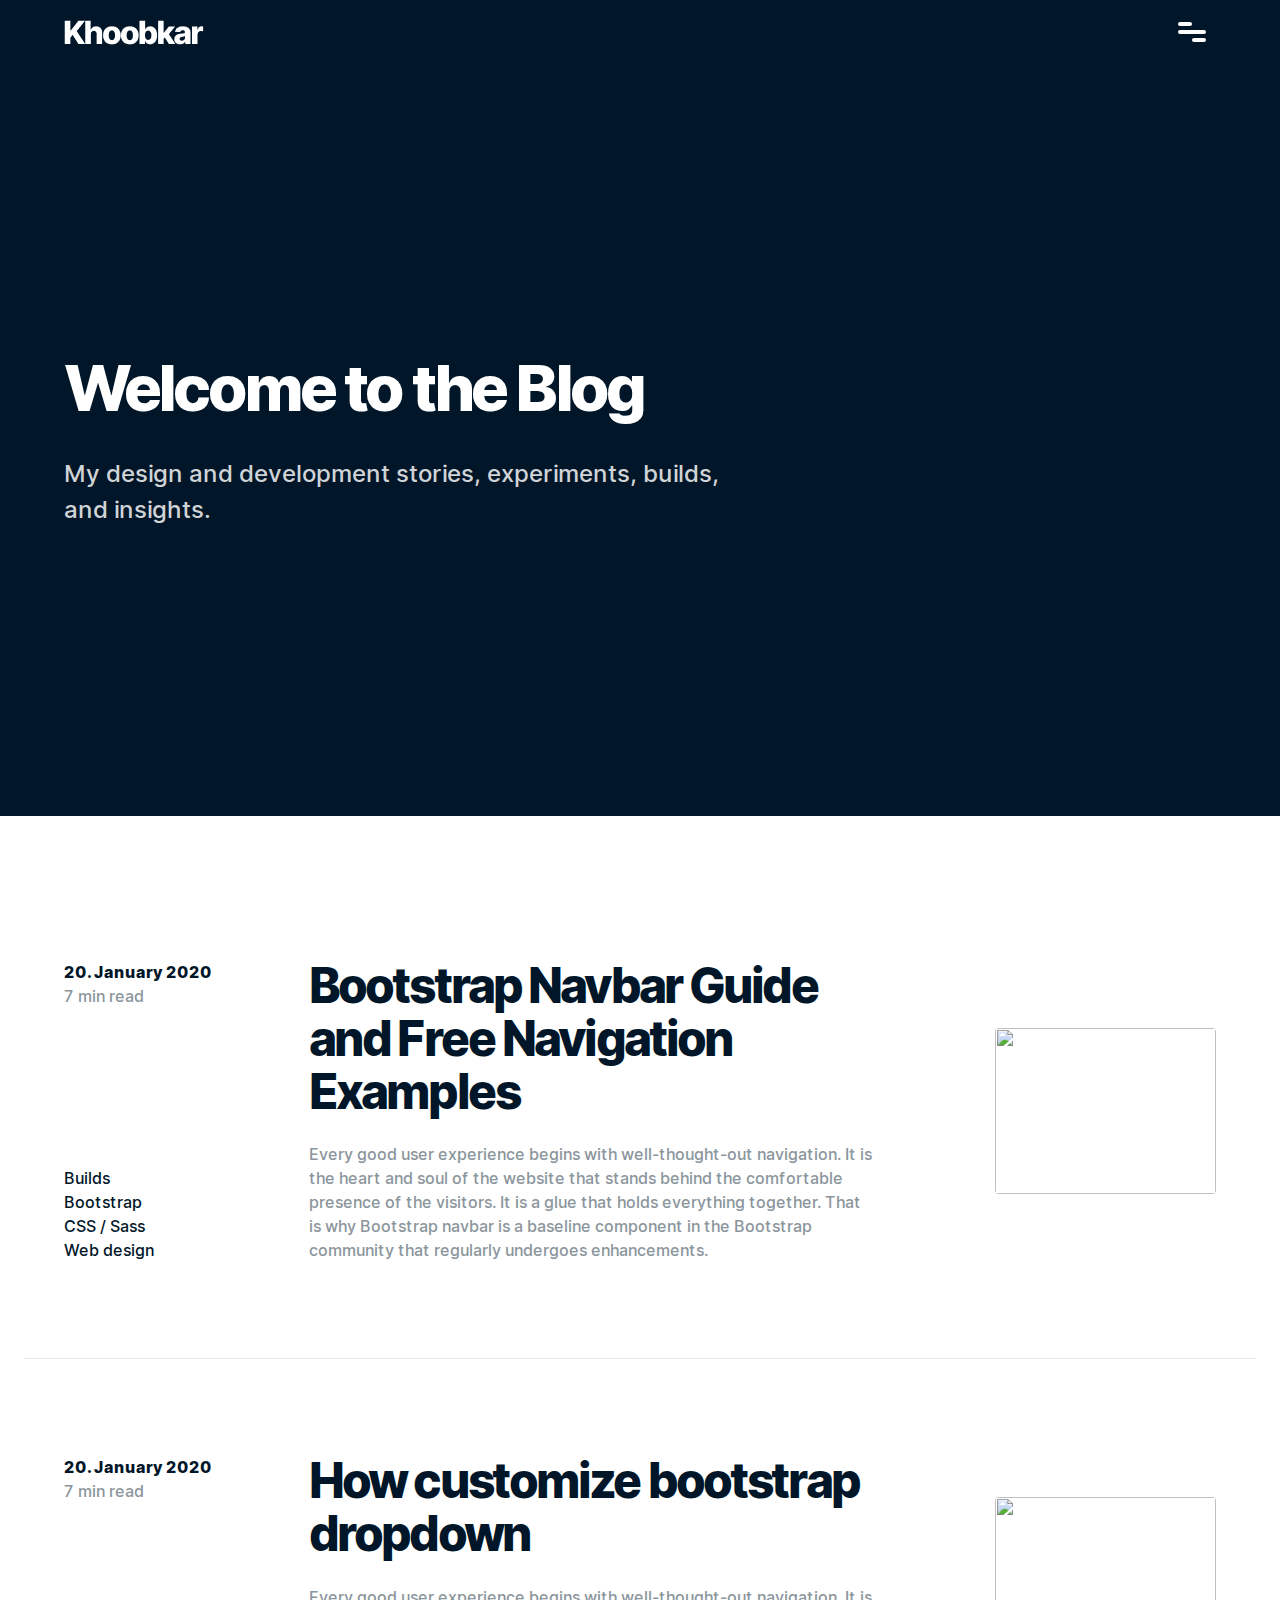
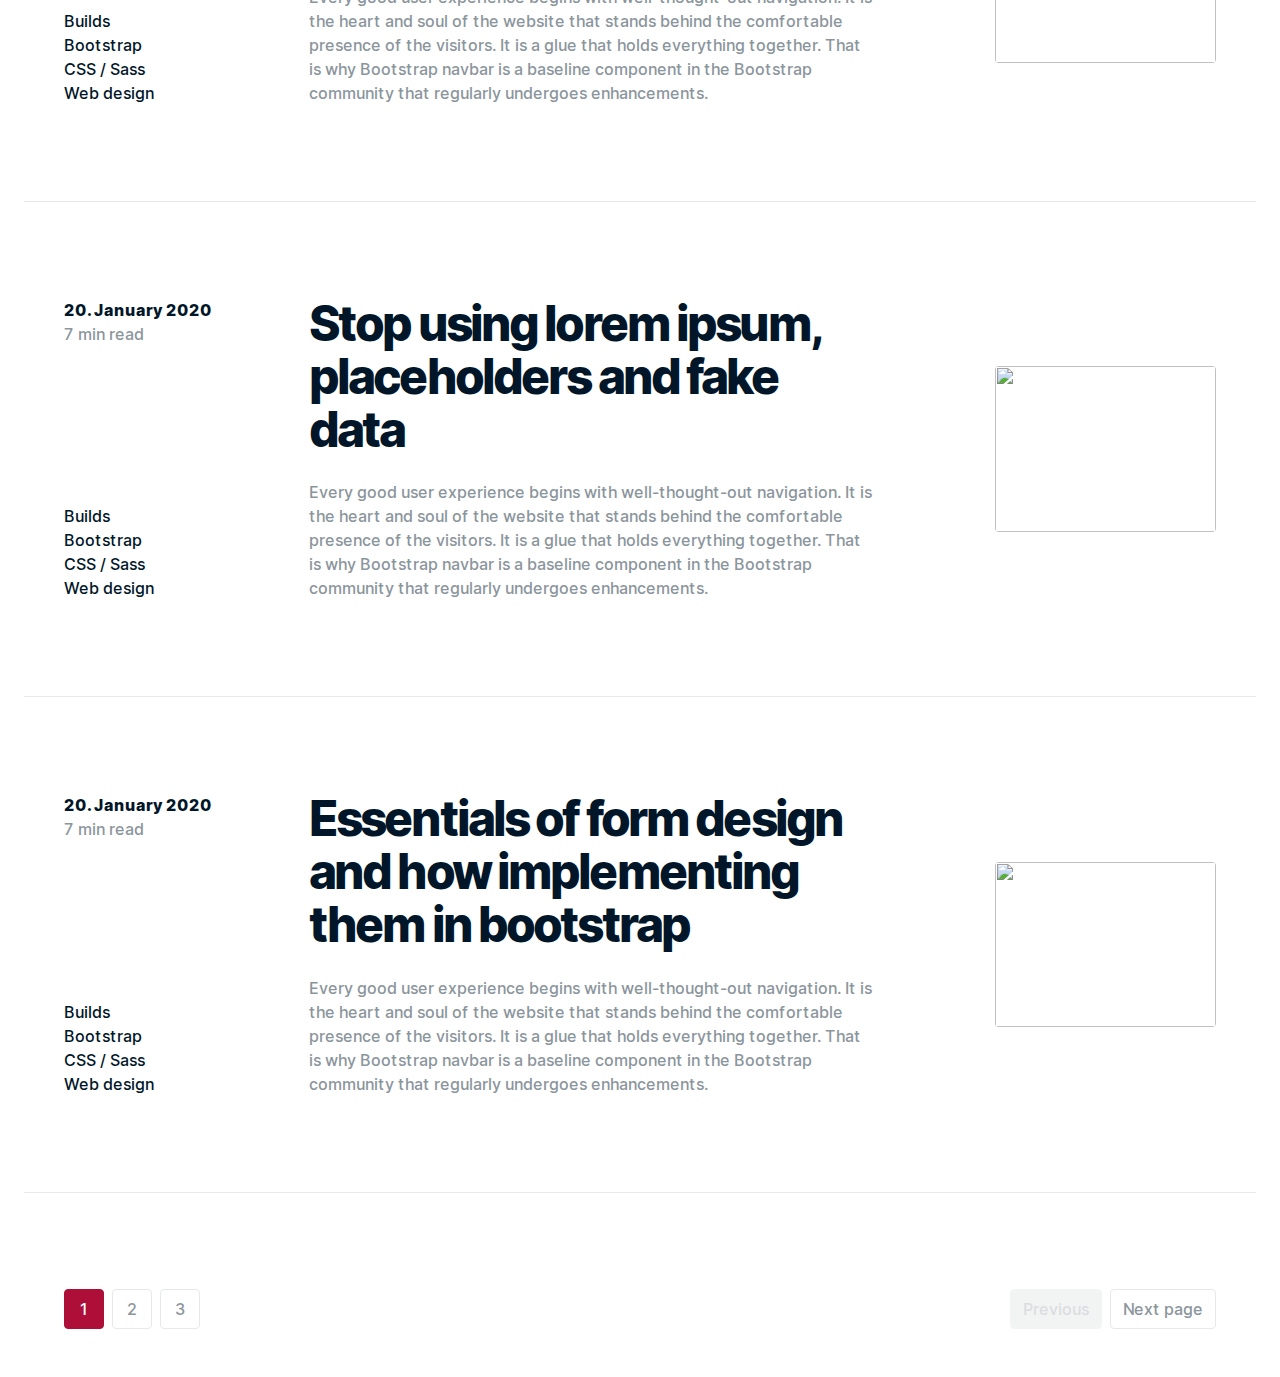
==== archive.html @ ae4c0510 "first commit" ====
<!DOCTYPE html>
<html lang="en">
<head>
    <meta charset="utf-8">
    <meta http-equiv="X-UA-Compatible" content="IE=edge">
    <meta name="viewport" content="width=device-width, initial-scale=1">
    <title>hessam khoobkar - Blog</title>
    <link rel="stylesheet" href="./css/bulma.css">
</head>
<body>

<!-- Page hero and navbar -->
<section class="hero is-black is-large">

    <!-- Navbar -->
    <div class="hero-head">
        <nav class="navbar">
            <div class="container">
                <div class="navbar-brand">
                    <a class="navbar-item" href="#">
                        <img src="./image/Khoobkar.png">
                      </a>
                </div>
                <div class="navbar-menu is-active">
                    <div class="navbar-end">
                        <a class="navbar-item">
                            <svg xmlns="http://www.w3.org/2000/svg" fill="white" viewBox="-5 -7 24 24" width="48" height="48" preserveAspectRatio="xMinYMin"><path d="M1 0h5a1 1 0 110 2H1a1 1 0 110-2zm7 8h5a1 1 0 010 2H8a1 1 0 110-2zM1 4h12a1 1 0 010 2H1a1 1 0 110-2z"/></svg>
                        </a>
                    </div>
                </div>
            </div>
        </nav>
    </div>
    <!-- / Navbar -->
    
    <!-- Page Title -->
    <div class="hero-body">
        <div class="container">
            <div class="columns">
              <div class="column is-three-quarters-desktop is-three-fifths-widescreen is-half-fullhd">
                  <h1 class="title">
                      Welcome to the Blog
                  </h1>
                  <p class="description">
                      My design and development stories, experiments, builds, and insights.
                  </p>
            </div>
        </div>
    </div>
    <!-- / Page Title -->

</section>
<!-- / Page hero and navbar -->

<!-- Blog archive list -->
<section class="stories section">
    
    <!-- Post -->
    <div class="post">
        <div class="container">
            <div class="columns">
                <!-- post__detail -->
                <div class="post__detail column ">
                    <p class="post__date">
                        20. January 2020
                    </p>
                    <p class="post__read_time">
                        7 min read
                    </p>
                    <ul class="post__tags">
                        <li class="post__tag">
                            <a href="#">
                                Builds
                            </a>
                        </li>
                        <li class="post__tag">
                            <a href="#">
                                Bootstrap
                            </a>
                        </li>
                        <li class="post__tag">
                            <a href="#">
                                CSS / Sass
                            </a>
                        </li>
                        <li class="post__tag">
                            <a href="#">
                                Web design
                            </a>
                        </li>
                    </ul>
                </div>
                <!-- / post__detail -->

                <!-- post__it_Self -->
                <div class="post__self column is-half">
                    <a class="post__title__anchor" href="#">
                        <h2 class="post__title is-size-1">
                            Bootstrap Navbar Guide and Free Navigation Examples
                        </h2>
                    </a>
                    <p class="post__lead">
                        Every good user experience begins with well-thought-out navigation. It is the heart and soul of the website that stands behind the comfortable presence of the visitors. It is a glue that holds everything together. That is why Bootstrap navbar is a baseline component in the Bootstrap community that regularly undergoes enhancements.
                    </p>
                </div>
                <!-- / post__it_Self -->

                <!-- post__thumbnail -->
                <div class="post__thumbnail column is-offset-1 ">
                    <figure class="image is-4by3">
                        <img src="https://bulma.io/images/placeholders/640x480.png">
                        <a class="stretched-link" href="#"></a>
                    </figure>
                </div>
                <!-- / post__thumbnail -->
          </div>
        </div>
    </div>
    <!-- / Post -->

    <!-- Post -->
    <div class="post">
        <div class="container">
            <div class="columns">
                <!-- post__detail -->
                <div class="post__detail column ">
                    <p class="post__date">
                        20. January 2020
                    </p>
                    <p class="post__read_time">
                        7 min read
                    </p>
                    <ul class="post__tags">
                        <li class="post__tag">
                            <a href="#">
                                Builds
                            </a>
                        </li>
                        <li class="post__tag">
                            <a href="#">
                                Bootstrap
                            </a>
                        </li>
                        <li class="post__tag">
                            <a href="#">
                                CSS / Sass
                            </a>
                        </li>
                        <li class="post__tag">
                            <a href="#">
                                Web design
                            </a>
                        </li>
                    </ul>
                </div>
                <!-- / post__detail -->

                <!-- post__it_Self -->
                <div class="post__self column is-half">
                    <a class="post__title__anchor" href="#">
                        <h2 class="post__title is-size-1">
                            How customize bootstrap dropdown
                        </h2>
                    </a>
                    <p class="post__lead">
                        Every good user experience begins with well-thought-out navigation. It is the heart and soul of the website that stands behind the comfortable presence of the visitors. It is a glue that holds everything together. That is why Bootstrap navbar is a baseline component in the Bootstrap community that regularly undergoes enhancements.
                    </p>
                </div>
                <!-- / post__it_Self -->

                <!-- post__thumbnail -->
                <div class="post__thumbnail column is-offset-1 ">
                    <figure class="image is-4by3">
                        <img src="https://bulma.io/images/placeholders/640x480.png">
                        <a class="stretched-link" href="#"></a>
                    </figure>
                </div>
                <!-- / post__thumbnail -->
          </div>
        </div>
    </div>
    <!-- / Post -->
    
    <!-- Post -->
    <div class="post">
        <div class="container">
            <div class="columns">
                <!-- post__detail -->
                <div class="post__detail column ">
                    <p class="post__date">
                        20. January 2020
                    </p>
                    <p class="post__read_time">
                        7 min read
                    </p>
                    <ul class="post__tags">
                        <li class="post__tag">
                            <a href="#">
                                Builds
                            </a>
                        </li>
                        <li class="post__tag">
                            <a href="#">
                                Bootstrap
                            </a>
                        </li>
                        <li class="post__tag">
                            <a href="#">
                                CSS / Sass
                            </a>
                        </li>
                        <li class="post__tag">
                            <a href="#">
                                Web design
                            </a>
                        </li>
                    </ul>
                </div>
                <!-- / post__detail -->

                <!-- post__it_Self -->
                <div class="post__self column is-half">
                    <a class="post__title__anchor" href="#">
                        <h2 class="post__title is-size-1">
                            Stop using lorem ipsum,  placeholders and fake data
                        </h2>
                    </a>
                    <p class="post__lead">
                        Every good user experience begins with well-thought-out navigation. It is the heart and soul of the website that stands behind the comfortable presence of the visitors. It is a glue that holds everything together. That is why Bootstrap navbar is a baseline component in the Bootstrap community that regularly undergoes enhancements.
                    </p>
                </div>
                <!-- / post__it_Self -->

                <!-- post__thumbnail -->
                <div class="post__thumbnail column is-offset-1 ">
                    <figure class="image is-4by3">
                        <img src="https://bulma.io/images/placeholders/640x480.png">
                        <a class="stretched-link" href="#"></a>
                    </figure>
                </div>
                <!-- / post__thumbnail -->
            </div>
        </div>
    </div>
    <!-- / Post -->

    <!-- Post -->
    <div class="post">
        <div class="container">
            <div class="columns">
                <!-- post__detail -->
                <div class="post__detail column ">
                    <p class="post__date">
                        20. January 2020
                    </p>
                    <p class="post__read_time">
                        7 min read
                    </p>
                    <ul class="post__tags">
                        <li class="post__tag">
                            <a href="#">
                                Builds
                            </a>
                        </li>
                        <li class="post__tag">
                            <a href="#">
                                Bootstrap
                            </a>
                        </li>
                        <li class="post__tag">
                            <a href="#">
                                CSS / Sass
                            </a>
                        </li>
                        <li class="post__tag">
                            <a href="#">
                                Web design
                            </a>
                        </li>
                    </ul>
                </div>
                <!-- / post__detail -->

                <!-- post__it_Self -->
                <div class="post__self column is-half">
                    <a class="post__title__anchor" href="#">
                        <h2 class="post__title is-size-1">
                            Essentials of form design and how implementing them in bootstrap
                        </h2>
                    </a>
                    <p class="post__lead">
                        Every good user experience begins with well-thought-out navigation. It is the heart and soul of the website that stands behind the comfortable presence of the visitors. It is a glue that holds everything together. That is why Bootstrap navbar is a baseline component in the Bootstrap community that regularly undergoes enhancements.
                    </p>
                </div>
                <!-- / post__it_Self -->

                <!-- post__thumbnail -->
                <div class="post__thumbnail column is-offset-1 ">
                    <figure class="image is-4by3">
                        <img src="https://bulma.io/images/placeholders/640x480.png">
                        <a class="stretched-link" href="#"></a>
                    </figure>
                </div>
                <!-- / post__thumbnail -->
            </div>
        </div>
    </div>
    <!-- / Post -->



</section>
<!-- / Blog archive list -->

<!-- pagination section -->
<section class="section">
    <div class="container">
        <nav class="pagination" role="navigation" aria-label="pagination">
            <a class="pagination-previous" title="This is the first page" disabled>Previous</a>
            <a class="pagination-next">Next page</a>
            <ul class="pagination-list">
                <li>
                <a class="pagination-link is-current" aria-label="Page 1" aria-current="page">1</a>
                </li>
                <li>
                <a class="pagination-link" aria-label="Goto page 2">2</a>
                </li>
                <li>
                <a class="pagination-link" aria-label="Goto page 3">3</a>
                </li>
            </ul>
        </nav>
    </div>
</section>
<!-- / pagination section -->

</body>
</html>
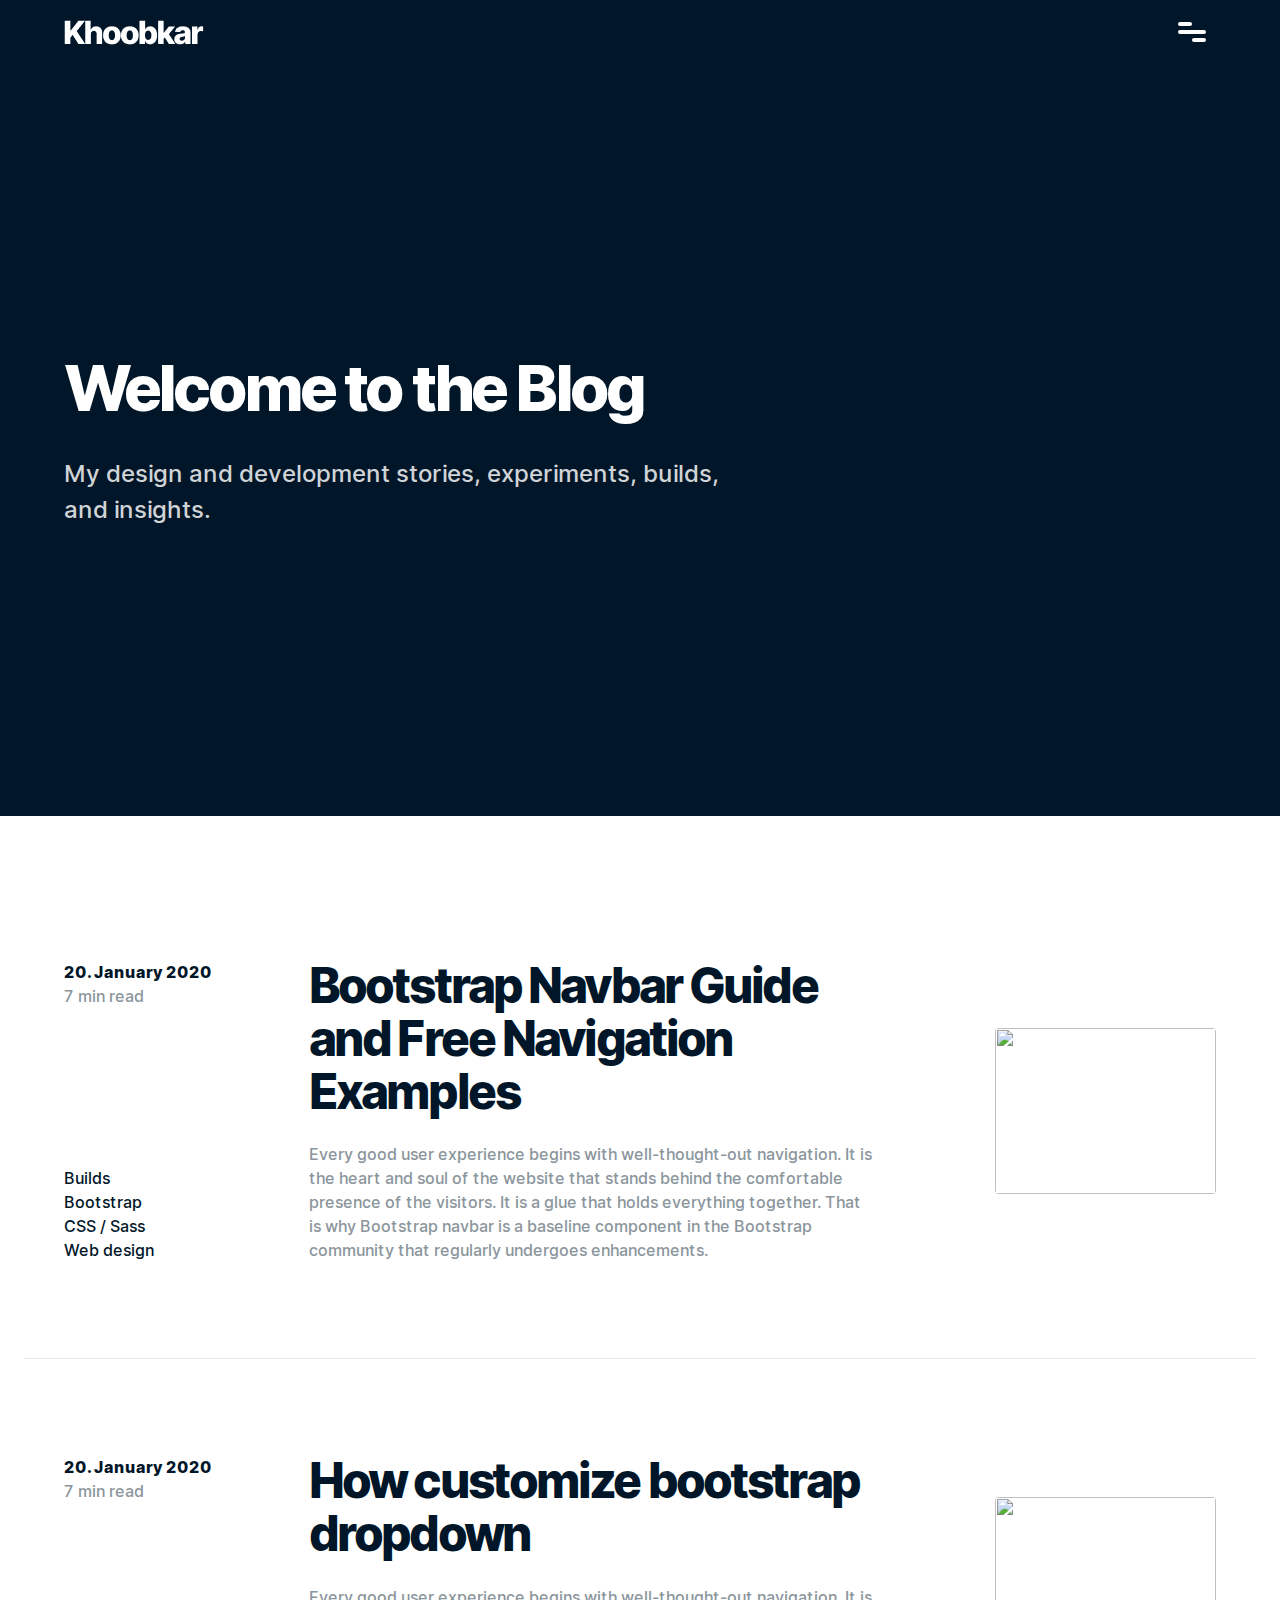
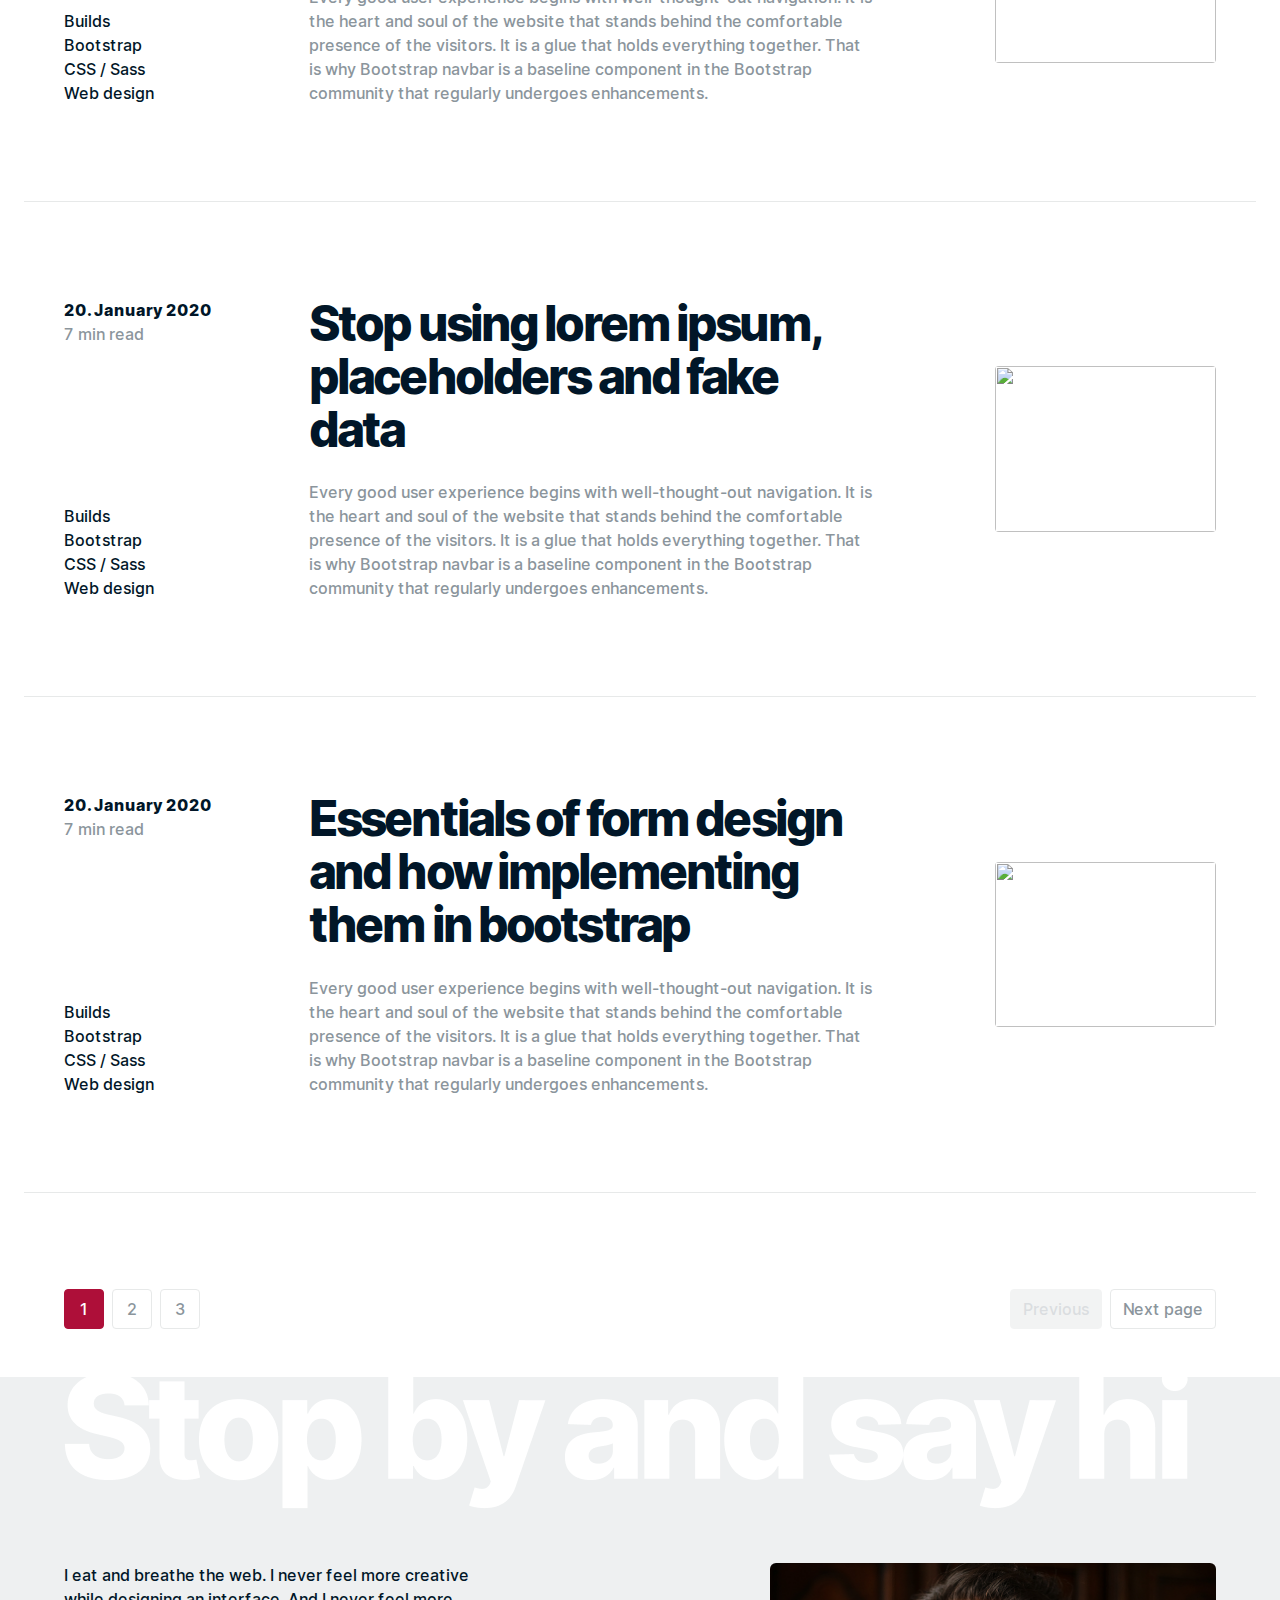
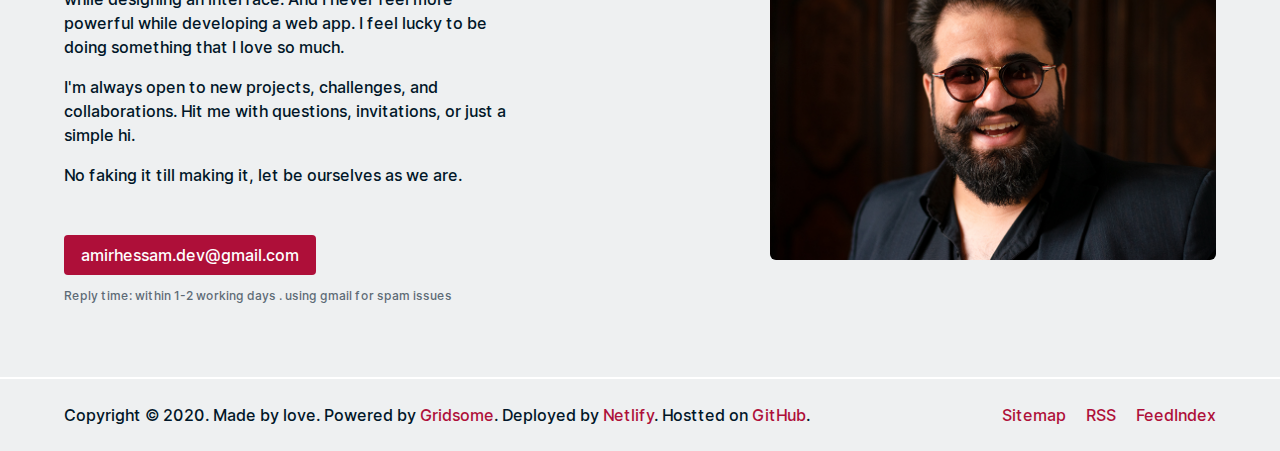
==== commit e9587667: "footer" ====
--- a/archive.html
+++ b/archive.html
@@ -334,5 +334,53 @@
 </section>
 <!-- / pagination section -->
 
+<!-- Page footer -->
+<footer >
+    <div class="footer">
+        <div class="container">
+            <img class="footer__title" src="./image/footer__title.png" alt="Stop by and say hi">
+            <div class="columns">
+                <div class="column is-two-fifths content">
+                    <p>
+                        I eat and breathe the web. I never feel more creative while designing an interface. And I never feel more powerful while developing a web app. I feel lucky to be doing something that I love so much.
+                    </p>
+                    <p> 
+                        I'm always open to new projects, challenges, and collaborations. Hit me with questions, invitations, or just a simple hi. 
+                    </p>        
+                    <p>
+                        No faking it till making it, let be ourselves as we are.
+                    </p>
+                    <a class="button is-primary mailto" href="mailto:someone@yoursite.com">amirhessam.dev@gmail.com</a>
+                    <p class="is-size-7 has-text-black-ter">Reply time: within 1-2 working days . using gmail for spam issues</p>
+                </div>
+                <div class="column is-two-fifths is-offset-one-fifth">
+                    <figure class="image">
+                        <img src="./image/hessamKhoobkar.jpg" alt="hessamKhoobkar">
+                    </figure>
+                </div>
+            </div>
+        </div>
+    </div>    
+</footer>
+<div class="footer__sub">
+    <div class="container">
+        <p>
+            Copyright © 2020. Made by love. Powered by <a href="#">Gridsome</a>. Deployed by <a href="#">Netlify</a>. Hostted on <a href="#">GitHub</a>.
+        </p>      
+        <p>
+            <a class="footer__sub__link" href="#">
+                Sitemap
+            </a>
+            <a class="footer__sub__link" href="#">
+                RSS
+            </a>
+            <a class="footer__sub__link" href="#">
+                FeedIndex
+            </a>
+        </p>
+    </div>
+</div>
+<!-- / Page footer -->
+
 </body>
 </html>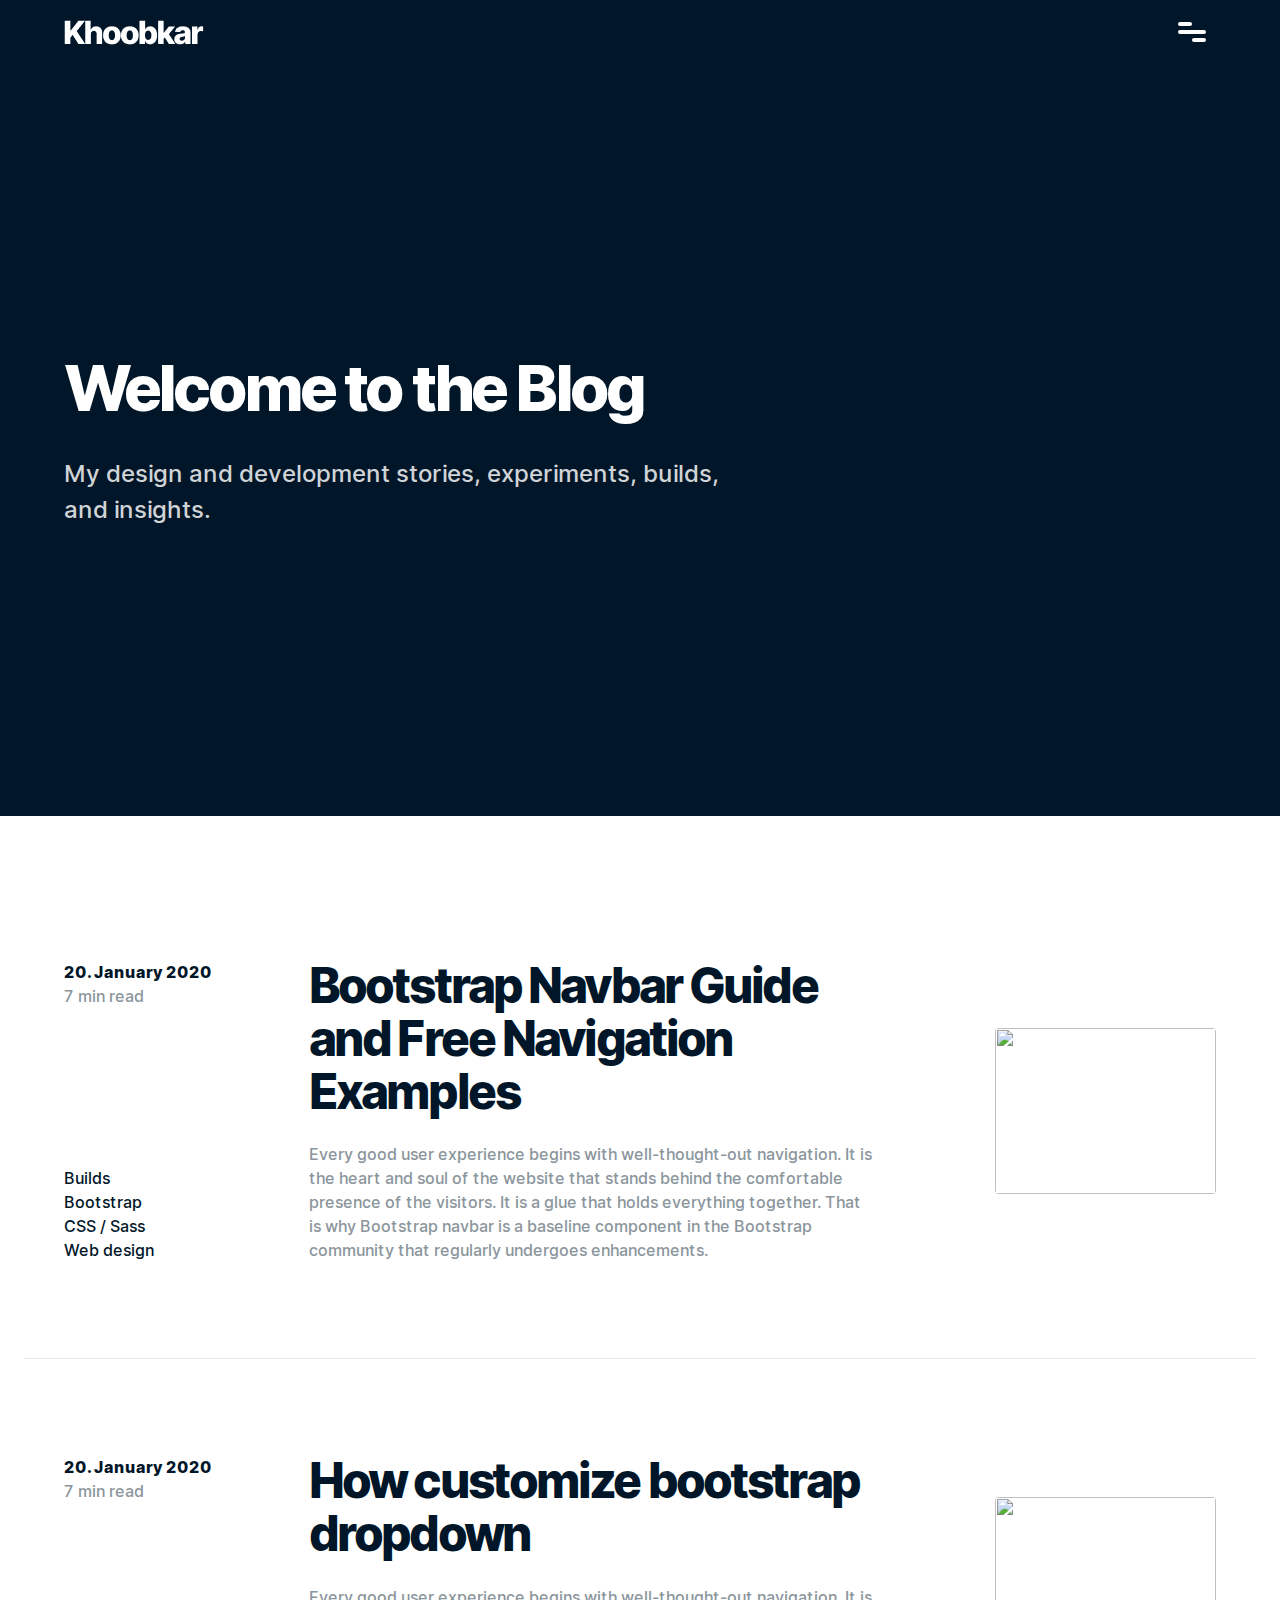
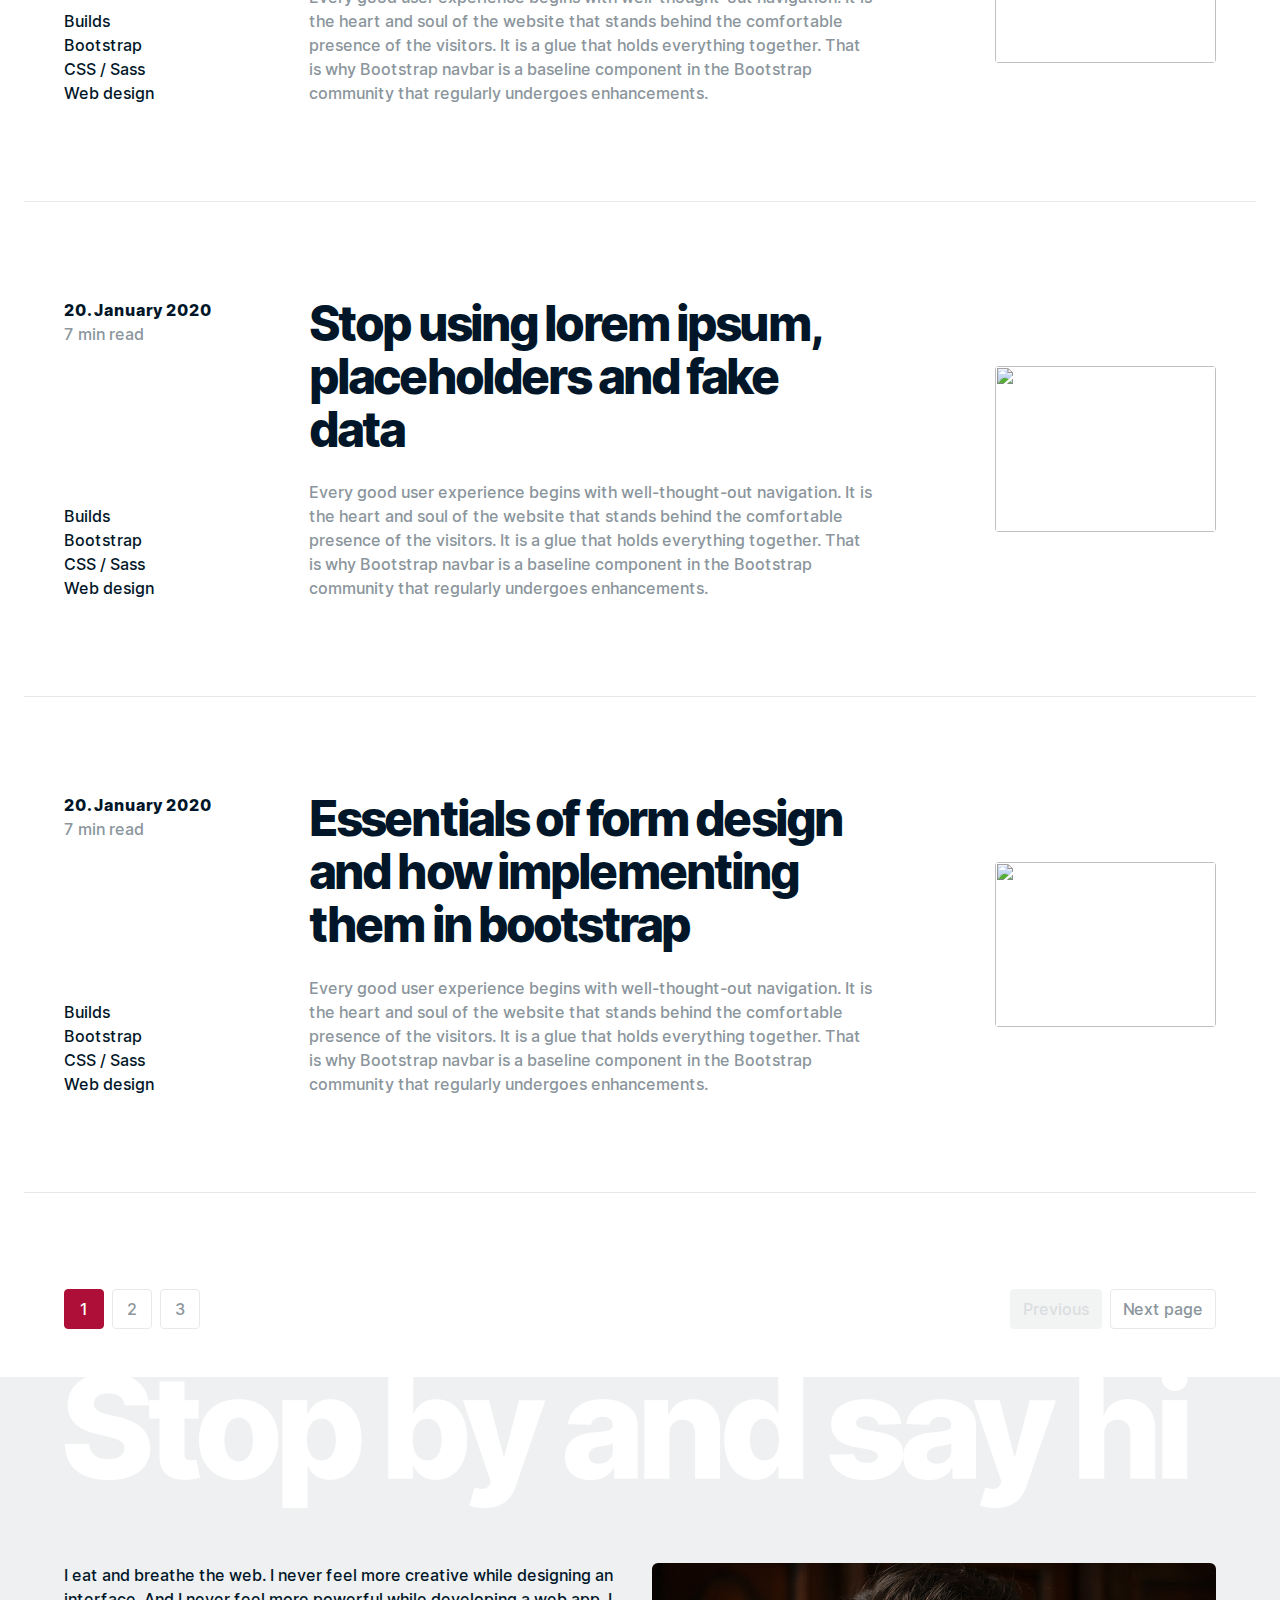
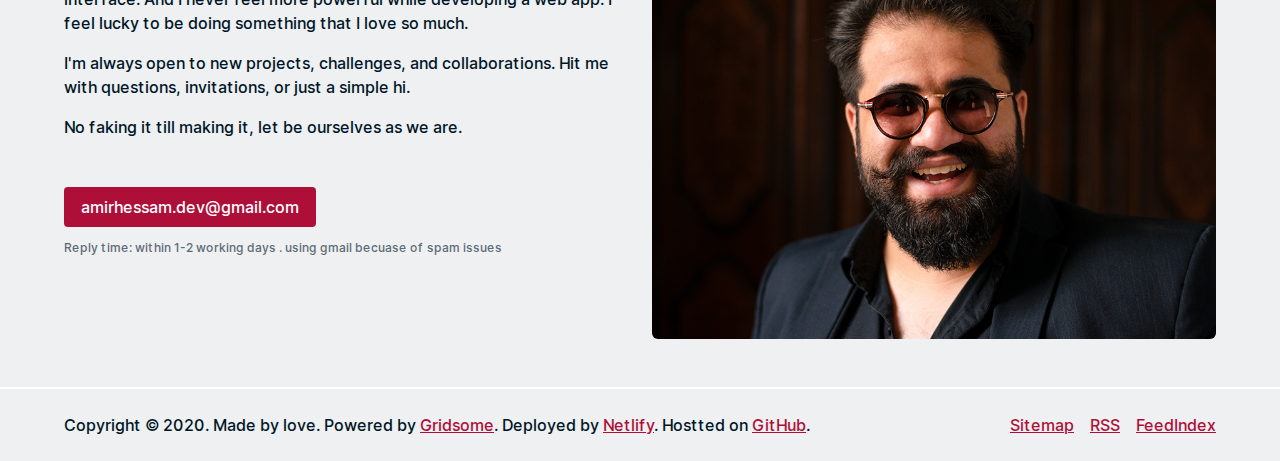
==== commit 8b6a1cbe: "footer responsive and structure" ====
--- a/archive.html
+++ b/archive.html
@@ -1,5 +1,6 @@
 <!DOCTYPE html>
 <html lang="en">
+
 <head>
     <meta charset="utf-8">
     <meta http-equiv="X-UA-Compatible" content="IE=edge">
@@ -7,380 +8,417 @@
     <title>hessam khoobkar - Blog</title>
     <link rel="stylesheet" href="./css/bulma.css">
 </head>
+
 <body>
 
-<!-- Page hero and navbar -->
-<section class="hero is-black is-large">
-
-    <!-- Navbar -->
-    <div class="hero-head">
-        <nav class="navbar">
-            <div class="container">
-                <div class="navbar-brand">
-                    <a class="navbar-item" href="#">
-                        <img src="./image/Khoobkar.png">
-                      </a>
-                </div>
-                <div class="navbar-menu is-active">
-                    <div class="navbar-end">
-                        <a class="navbar-item">
-                            <svg xmlns="http://www.w3.org/2000/svg" fill="white" viewBox="-5 -7 24 24" width="48" height="48" preserveAspectRatio="xMinYMin"><path d="M1 0h5a1 1 0 110 2H1a1 1 0 110-2zm7 8h5a1 1 0 010 2H8a1 1 0 110-2zM1 4h12a1 1 0 010 2H1a1 1 0 110-2z"/></svg>
-                        </a>
-                    </div>
-                </div>
-            </div>
-        </nav>
-    </div>
-    <!-- / Navbar -->
-    
-    <!-- Page Title -->
-    <div class="hero-body">
+    <!-- Page hero and navbar -->
+    <section class="hero is-black is-large">
+
+        <!-- Navbar -->
+        <div class="hero-head">
+            <nav class="navbar">
+                <div class="container">
+                    <div class="navbar-brand">
+                        <a class="navbar-item" href="#">
+                            <img src="./image/Khoobkar.png">
+                        </a>
+                    </div>
+                    <div class="navbar-menu is-active">
+                        <div class="navbar-end">
+                            <a class="navbar-item">
+                                <svg xmlns="http://www.w3.org/2000/svg" fill="white" viewBox="-5 -7 24 24" width="48"
+                                    height="48" preserveAspectRatio="xMinYMin">
+                                    <path
+                                        d="M1 0h5a1 1 0 110 2H1a1 1 0 110-2zm7 8h5a1 1 0 010 2H8a1 1 0 110-2zM1 4h12a1 1 0 010 2H1a1 1 0 110-2z" />
+                                </svg>
+                            </a>
+                        </div>
+                    </div>
+                </div>
+            </nav>
+        </div>
+        <!-- / Navbar -->
+
+        <!-- Page Title -->
+        <div class="hero-body">
+            <div class="container">
+                <div class="columns">
+                    <div class="column is-three-quarters-desktop is-three-fifths-widescreen is-half-fullhd">
+                        <h1 class="title">
+                            Welcome to the Blog
+                        </h1>
+                        <p class="description">
+                            My design and development stories, experiments, builds, and insights.
+                        </p>
+                    </div>
+                </div>
+            </div>
+            <!-- / Page Title -->
+
+    </section>
+    <!-- / Page hero and navbar -->
+
+    <!-- Blog archive list -->
+    <section class="stories section">
+
+        <!-- Post -->
+        <div class="post">
+            <div class="container">
+                <div class="columns">
+                    <!-- post__detail -->
+                    <div class="post__detail column ">
+                        <p class="post__date">
+                            20. January 2020
+                        </p>
+                        <p class="post__read_time">
+                            7 min read
+                        </p>
+                        <ul class="post__tags">
+                            <li class="post__tag">
+                                <a href="#">
+                                    Builds
+                                </a>
+                            </li>
+                            <li class="post__tag">
+                                <a href="#">
+                                    Bootstrap
+                                </a>
+                            </li>
+                            <li class="post__tag">
+                                <a href="#">
+                                    CSS / Sass
+                                </a>
+                            </li>
+                            <li class="post__tag">
+                                <a href="#">
+                                    Web design
+                                </a>
+                            </li>
+                        </ul>
+                    </div>
+                    <!-- / post__detail -->
+
+                    <!-- post__it_Self -->
+                    <div class="post__self column is-half">
+                        <a class="post__title__anchor" href="#">
+                            <h2 class="post__title is-size-1">
+                                Bootstrap Navbar Guide and Free Navigation Examples
+                            </h2>
+                        </a>
+                        <p class="post__lead">
+                            Every good user experience begins with well-thought-out navigation. It is the heart and soul
+                            of the website that stands behind the comfortable presence of the visitors. It is a glue
+                            that holds everything together. That is why Bootstrap navbar is a baseline component in the
+                            Bootstrap community that regularly undergoes enhancements.
+                        </p>
+                    </div>
+                    <!-- / post__it_Self -->
+
+                    <!-- post__thumbnail -->
+                    <div class="post__thumbnail column is-offset-1 ">
+                        <figure class="image is-4by3">
+                            <img src="https://bulma.io/images/placeholders/640x480.png">
+                            <a class="stretched-link" href="#"></a>
+                        </figure>
+                    </div>
+                    <!-- / post__thumbnail -->
+                </div>
+            </div>
+        </div>
+        <!-- / Post -->
+
+        <!-- Post -->
+        <div class="post">
+            <div class="container">
+                <div class="columns">
+                    <!-- post__detail -->
+                    <div class="post__detail column ">
+                        <p class="post__date">
+                            20. January 2020
+                        </p>
+                        <p class="post__read_time">
+                            7 min read
+                        </p>
+                        <ul class="post__tags">
+                            <li class="post__tag">
+                                <a href="#">
+                                    Builds
+                                </a>
+                            </li>
+                            <li class="post__tag">
+                                <a href="#">
+                                    Bootstrap
+                                </a>
+                            </li>
+                            <li class="post__tag">
+                                <a href="#">
+                                    CSS / Sass
+                                </a>
+                            </li>
+                            <li class="post__tag">
+                                <a href="#">
+                                    Web design
+                                </a>
+                            </li>
+                        </ul>
+                    </div>
+                    <!-- / post__detail -->
+
+                    <!-- post__it_Self -->
+                    <div class="post__self column is-half">
+                        <a class="post__title__anchor" href="#">
+                            <h2 class="post__title is-size-1">
+                                How customize bootstrap dropdown
+                            </h2>
+                        </a>
+                        <p class="post__lead">
+                            Every good user experience begins with well-thought-out navigation. It is the heart and soul
+                            of the website that stands behind the comfortable presence of the visitors. It is a glue
+                            that holds everything together. That is why Bootstrap navbar is a baseline component in the
+                            Bootstrap community that regularly undergoes enhancements.
+                        </p>
+                    </div>
+                    <!-- / post__it_Self -->
+
+                    <!-- post__thumbnail -->
+                    <div class="post__thumbnail column is-offset-1 ">
+                        <figure class="image is-4by3">
+                            <img src="https://bulma.io/images/placeholders/640x480.png">
+                            <a class="stretched-link" href="#"></a>
+                        </figure>
+                    </div>
+                    <!-- / post__thumbnail -->
+                </div>
+            </div>
+        </div>
+        <!-- / Post -->
+
+        <!-- Post -->
+        <div class="post">
+            <div class="container">
+                <div class="columns">
+                    <!-- post__detail -->
+                    <div class="post__detail column ">
+                        <p class="post__date">
+                            20. January 2020
+                        </p>
+                        <p class="post__read_time">
+                            7 min read
+                        </p>
+                        <ul class="post__tags">
+                            <li class="post__tag">
+                                <a href="#">
+                                    Builds
+                                </a>
+                            </li>
+                            <li class="post__tag">
+                                <a href="#">
+                                    Bootstrap
+                                </a>
+                            </li>
+                            <li class="post__tag">
+                                <a href="#">
+                                    CSS / Sass
+                                </a>
+                            </li>
+                            <li class="post__tag">
+                                <a href="#">
+                                    Web design
+                                </a>
+                            </li>
+                        </ul>
+                    </div>
+                    <!-- / post__detail -->
+
+                    <!-- post__it_Self -->
+                    <div class="post__self column is-half">
+                        <a class="post__title__anchor" href="#">
+                            <h2 class="post__title is-size-1">
+                                Stop using lorem ipsum, placeholders and fake data
+                            </h2>
+                        </a>
+                        <p class="post__lead">
+                            Every good user experience begins with well-thought-out navigation. It is the heart and soul
+                            of the website that stands behind the comfortable presence of the visitors. It is a glue
+                            that holds everything together. That is why Bootstrap navbar is a baseline component in the
+                            Bootstrap community that regularly undergoes enhancements.
+                        </p>
+                    </div>
+                    <!-- / post__it_Self -->
+
+                    <!-- post__thumbnail -->
+                    <div class="post__thumbnail column is-offset-1 ">
+                        <figure class="image is-4by3">
+                            <img src="https://bulma.io/images/placeholders/640x480.png">
+                            <a class="stretched-link" href="#"></a>
+                        </figure>
+                    </div>
+                    <!-- / post__thumbnail -->
+                </div>
+            </div>
+        </div>
+        <!-- / Post -->
+
+        <!-- Post -->
+        <div class="post">
+            <div class="container">
+                <div class="columns">
+                    <!-- post__detail -->
+                    <div class="post__detail column ">
+                        <p class="post__date">
+                            20. January 2020
+                        </p>
+                        <p class="post__read_time">
+                            7 min read
+                        </p>
+                        <ul class="post__tags">
+                            <li class="post__tag">
+                                <a href="#">
+                                    Builds
+                                </a>
+                            </li>
+                            <li class="post__tag">
+                                <a href="#">
+                                    Bootstrap
+                                </a>
+                            </li>
+                            <li class="post__tag">
+                                <a href="#">
+                                    CSS / Sass
+                                </a>
+                            </li>
+                            <li class="post__tag">
+                                <a href="#">
+                                    Web design
+                                </a>
+                            </li>
+                        </ul>
+                    </div>
+                    <!-- / post__detail -->
+
+                    <!-- post__it_Self -->
+                    <div class="post__self column is-half">
+                        <a class="post__title__anchor" href="#">
+                            <h2 class="post__title is-size-1">
+                                Essentials of form design and how implementing them in bootstrap
+                            </h2>
+                        </a>
+                        <p class="post__lead">
+                            Every good user experience begins with well-thought-out navigation. It is the heart and soul
+                            of the website that stands behind the comfortable presence of the visitors. It is a glue
+                            that holds everything together. That is why Bootstrap navbar is a baseline component in the
+                            Bootstrap community that regularly undergoes enhancements.
+                        </p>
+                    </div>
+                    <!-- / post__it_Self -->
+
+                    <!-- post__thumbnail -->
+                    <div class="post__thumbnail column is-offset-1 ">
+                        <figure class="image is-4by3">
+                            <img src="https://bulma.io/images/placeholders/640x480.png">
+                            <a class="stretched-link" href="#"></a>
+                        </figure>
+                    </div>
+                    <!-- / post__thumbnail -->
+                </div>
+            </div>
+        </div>
+        <!-- / Post -->
+
+
+
+    </section>
+    <!-- / Blog archive list -->
+
+    <!-- pagination section -->
+    <section class="section">
         <div class="container">
-            <div class="columns">
-              <div class="column is-three-quarters-desktop is-three-fifths-widescreen is-half-fullhd">
-                  <h1 class="title">
-                      Welcome to the Blog
-                  </h1>
-                  <p class="description">
-                      My design and development stories, experiments, builds, and insights.
-                  </p>
-            </div>
-        </div>
-    </div>
-    <!-- / Page Title -->
-
-</section>
-<!-- / Page hero and navbar -->
-
-<!-- Blog archive list -->
-<section class="stories section">
-    
-    <!-- Post -->
-    <div class="post">
-        <div class="container">
-            <div class="columns">
-                <!-- post__detail -->
-                <div class="post__detail column ">
-                    <p class="post__date">
-                        20. January 2020
-                    </p>
-                    <p class="post__read_time">
-                        7 min read
-                    </p>
-                    <ul class="post__tags">
-                        <li class="post__tag">
-                            <a href="#">
-                                Builds
-                            </a>
-                        </li>
-                        <li class="post__tag">
-                            <a href="#">
-                                Bootstrap
-                            </a>
-                        </li>
-                        <li class="post__tag">
-                            <a href="#">
-                                CSS / Sass
-                            </a>
-                        </li>
-                        <li class="post__tag">
-                            <a href="#">
-                                Web design
-                            </a>
-                        </li>
-                    </ul>
-                </div>
-                <!-- / post__detail -->
-
-                <!-- post__it_Self -->
-                <div class="post__self column is-half">
-                    <a class="post__title__anchor" href="#">
-                        <h2 class="post__title is-size-1">
-                            Bootstrap Navbar Guide and Free Navigation Examples
-                        </h2>
-                    </a>
-                    <p class="post__lead">
-                        Every good user experience begins with well-thought-out navigation. It is the heart and soul of the website that stands behind the comfortable presence of the visitors. It is a glue that holds everything together. That is why Bootstrap navbar is a baseline component in the Bootstrap community that regularly undergoes enhancements.
-                    </p>
-                </div>
-                <!-- / post__it_Self -->
-
-                <!-- post__thumbnail -->
-                <div class="post__thumbnail column is-offset-1 ">
-                    <figure class="image is-4by3">
-                        <img src="https://bulma.io/images/placeholders/640x480.png">
-                        <a class="stretched-link" href="#"></a>
-                    </figure>
-                </div>
-                <!-- / post__thumbnail -->
-          </div>
-        </div>
-    </div>
-    <!-- / Post -->
-
-    <!-- Post -->
-    <div class="post">
-        <div class="container">
-            <div class="columns">
-                <!-- post__detail -->
-                <div class="post__detail column ">
-                    <p class="post__date">
-                        20. January 2020
-                    </p>
-                    <p class="post__read_time">
-                        7 min read
-                    </p>
-                    <ul class="post__tags">
-                        <li class="post__tag">
-                            <a href="#">
-                                Builds
-                            </a>
-                        </li>
-                        <li class="post__tag">
-                            <a href="#">
-                                Bootstrap
-                            </a>
-                        </li>
-                        <li class="post__tag">
-                            <a href="#">
-                                CSS / Sass
-                            </a>
-                        </li>
-                        <li class="post__tag">
-                            <a href="#">
-                                Web design
-                            </a>
-                        </li>
-                    </ul>
-                </div>
-                <!-- / post__detail -->
-
-                <!-- post__it_Self -->
-                <div class="post__self column is-half">
-                    <a class="post__title__anchor" href="#">
-                        <h2 class="post__title is-size-1">
-                            How customize bootstrap dropdown
-                        </h2>
-                    </a>
-                    <p class="post__lead">
-                        Every good user experience begins with well-thought-out navigation. It is the heart and soul of the website that stands behind the comfortable presence of the visitors. It is a glue that holds everything together. That is why Bootstrap navbar is a baseline component in the Bootstrap community that regularly undergoes enhancements.
-                    </p>
-                </div>
-                <!-- / post__it_Self -->
-
-                <!-- post__thumbnail -->
-                <div class="post__thumbnail column is-offset-1 ">
-                    <figure class="image is-4by3">
-                        <img src="https://bulma.io/images/placeholders/640x480.png">
-                        <a class="stretched-link" href="#"></a>
-                    </figure>
-                </div>
-                <!-- / post__thumbnail -->
-          </div>
-        </div>
-    </div>
-    <!-- / Post -->
-    
-    <!-- Post -->
-    <div class="post">
-        <div class="container">
-            <div class="columns">
-                <!-- post__detail -->
-                <div class="post__detail column ">
-                    <p class="post__date">
-                        20. January 2020
-                    </p>
-                    <p class="post__read_time">
-                        7 min read
-                    </p>
-                    <ul class="post__tags">
-                        <li class="post__tag">
-                            <a href="#">
-                                Builds
-                            </a>
-                        </li>
-                        <li class="post__tag">
-                            <a href="#">
-                                Bootstrap
-                            </a>
-                        </li>
-                        <li class="post__tag">
-                            <a href="#">
-                                CSS / Sass
-                            </a>
-                        </li>
-                        <li class="post__tag">
-                            <a href="#">
-                                Web design
-                            </a>
-                        </li>
-                    </ul>
-                </div>
-                <!-- / post__detail -->
-
-                <!-- post__it_Self -->
-                <div class="post__self column is-half">
-                    <a class="post__title__anchor" href="#">
-                        <h2 class="post__title is-size-1">
-                            Stop using lorem ipsum,  placeholders and fake data
-                        </h2>
-                    </a>
-                    <p class="post__lead">
-                        Every good user experience begins with well-thought-out navigation. It is the heart and soul of the website that stands behind the comfortable presence of the visitors. It is a glue that holds everything together. That is why Bootstrap navbar is a baseline component in the Bootstrap community that regularly undergoes enhancements.
-                    </p>
-                </div>
-                <!-- / post__it_Self -->
-
-                <!-- post__thumbnail -->
-                <div class="post__thumbnail column is-offset-1 ">
-                    <figure class="image is-4by3">
-                        <img src="https://bulma.io/images/placeholders/640x480.png">
-                        <a class="stretched-link" href="#"></a>
-                    </figure>
-                </div>
-                <!-- / post__thumbnail -->
-            </div>
-        </div>
-    </div>
-    <!-- / Post -->
-
-    <!-- Post -->
-    <div class="post">
-        <div class="container">
-            <div class="columns">
-                <!-- post__detail -->
-                <div class="post__detail column ">
-                    <p class="post__date">
-                        20. January 2020
-                    </p>
-                    <p class="post__read_time">
-                        7 min read
-                    </p>
-                    <ul class="post__tags">
-                        <li class="post__tag">
-                            <a href="#">
-                                Builds
-                            </a>
-                        </li>
-                        <li class="post__tag">
-                            <a href="#">
-                                Bootstrap
-                            </a>
-                        </li>
-                        <li class="post__tag">
-                            <a href="#">
-                                CSS / Sass
-                            </a>
-                        </li>
-                        <li class="post__tag">
-                            <a href="#">
-                                Web design
-                            </a>
-                        </li>
-                    </ul>
-                </div>
-                <!-- / post__detail -->
-
-                <!-- post__it_Self -->
-                <div class="post__self column is-half">
-                    <a class="post__title__anchor" href="#">
-                        <h2 class="post__title is-size-1">
-                            Essentials of form design and how implementing them in bootstrap
-                        </h2>
-                    </a>
-                    <p class="post__lead">
-                        Every good user experience begins with well-thought-out navigation. It is the heart and soul of the website that stands behind the comfortable presence of the visitors. It is a glue that holds everything together. That is why Bootstrap navbar is a baseline component in the Bootstrap community that regularly undergoes enhancements.
-                    </p>
-                </div>
-                <!-- / post__it_Self -->
-
-                <!-- post__thumbnail -->
-                <div class="post__thumbnail column is-offset-1 ">
-                    <figure class="image is-4by3">
-                        <img src="https://bulma.io/images/placeholders/640x480.png">
-                        <a class="stretched-link" href="#"></a>
-                    </figure>
-                </div>
-                <!-- / post__thumbnail -->
-            </div>
-        </div>
-    </div>
-    <!-- / Post -->
-
-
-
-</section>
-<!-- / Blog archive list -->
-
-<!-- pagination section -->
-<section class="section">
-    <div class="container">
-        <nav class="pagination" role="navigation" aria-label="pagination">
-            <a class="pagination-previous" title="This is the first page" disabled>Previous</a>
-            <a class="pagination-next">Next page</a>
-            <ul class="pagination-list">
-                <li>
-                <a class="pagination-link is-current" aria-label="Page 1" aria-current="page">1</a>
-                </li>
-                <li>
-                <a class="pagination-link" aria-label="Goto page 2">2</a>
-                </li>
-                <li>
-                <a class="pagination-link" aria-label="Goto page 3">3</a>
-                </li>
-            </ul>
-        </nav>
-    </div>
-</section>
-<!-- / pagination section -->
-
-<!-- Page footer -->
-<footer >
-    <div class="footer">
-        <div class="container">
-            <img class="footer__title" src="./image/footer__title.png" alt="Stop by and say hi">
-            <div class="columns">
-                <div class="column is-two-fifths content">
-                    <p>
-                        I eat and breathe the web. I never feel more creative while designing an interface. And I never feel more powerful while developing a web app. I feel lucky to be doing something that I love so much.
-                    </p>
-                    <p> 
-                        I'm always open to new projects, challenges, and collaborations. Hit me with questions, invitations, or just a simple hi. 
-                    </p>        
-                    <p>
-                        No faking it till making it, let be ourselves as we are.
-                    </p>
-                    <a class="button is-primary mailto" href="mailto:someone@yoursite.com">amirhessam.dev@gmail.com</a>
-                    <p class="is-size-7 has-text-black-ter">Reply time: within 1-2 working days . using gmail for spam issues</p>
-                </div>
-                <div class="column is-two-fifths is-offset-one-fifth">
-                    <figure class="image">
-                        <img src="./image/hessamKhoobkar.jpg" alt="hessamKhoobkar">
-                    </figure>
-                </div>
-            </div>
-        </div>
-    </div>    
-</footer>
-<div class="footer__sub">
-    <div class="container">
-        <p>
-            Copyright © 2020. Made by love. Powered by <a href="#">Gridsome</a>. Deployed by <a href="#">Netlify</a>. Hostted on <a href="#">GitHub</a>.
-        </p>      
-        <p>
-            <a class="footer__sub__link" href="#">
-                Sitemap
-            </a>
-            <a class="footer__sub__link" href="#">
-                RSS
-            </a>
-            <a class="footer__sub__link" href="#">
-                FeedIndex
-            </a>
-        </p>
-    </div>
-</div>
-<!-- / Page footer -->
+            <nav class="pagination" role="navigation" aria-label="pagination">
+                <a class="pagination-previous" title="This is the first page" disabled>Previous</a>
+                <a class="pagination-next">Next page</a>
+                <ul class="pagination-list">
+                    <li>
+                        <a class="pagination-link is-current" aria-label="Page 1" aria-current="page">1</a>
+                    </li>
+                    <li>
+                        <a class="pagination-link" aria-label="Goto page 2">2</a>
+                    </li>
+                    <li>
+                        <a class="pagination-link" aria-label="Goto page 3">3</a>
+                    </li>
+                </ul>
+            </nav>
+        </div>
+    </section>
+    <!-- / pagination section -->
+
+    <!-- Page footer -->
+
+    <footer class="footer">
+        <div class="footer__main">
+            <div class="container">
+                <img class="footer__title" src="./image/footer__title.png" alt="Stop by and say hi">
+                <div class="columns">
+                    <div class="column is-half-widescreen is-two-fifths-fullhd content">
+                        <p>
+                            I eat and breathe the web. I never feel more creative while designing an interface. And I
+                            never feel more powerful while developing a web app. I feel lucky to be doing something that
+                            I love so much.
+                        </p>
+                        <p>
+                            I'm always open to new projects, challenges, and collaborations. Hit me with questions,
+                            invitations, or just a simple hi.
+                        </p>
+                        <p>
+                            No faking it till making it, let be ourselves as we are.
+                        </p>
+                        <a class="button is-primary mailto"
+                            href="mailto:someone@yoursite.com">amirhessam.dev@gmail.com</a>
+                        <p class="is-size-7 has-text-black-ter">Reply time: within 1-2 working days . using gmail
+                            becuase of spam issues</p>
+                    </div>
+                    <div class="column is-half-widescreen is-two-fifths-fullhd is-offset-one-fifth-fullhd">
+                        <figure class="image">
+                            <img src="./image/hessamKhoobkar.jpg" alt="hessamKhoobkar">
+                        </figure>
+                    </div>
+                </div>
+            </div>
+        </div>
+        <div class="footer__note">
+            <div class="container">
+                <div class="footer__note__wrapper">
+                    <div class="footer__note__info">
+                        <p>
+                            Copyright © 2020. Made by love. Powered by <a href="#">Gridsome</a>. Deployed by <a
+                                href="#">Netlify</a>. Hostted on <a href="#">GitHub</a>.
+                        </p>
+                    </div>
+                    <div class="footer__note__links">
+                        <a class="footer__note__link" href="#">
+                            Sitemap
+                        </a>
+                        <a class="footer__note__link" href="#">
+                            RSS
+                        </a>
+                        <a class="footer__note__link" href="#">
+                            FeedIndex
+                        </a>
+                    </div>
+                </div>
+            </div>
+        </div>
+    </footer>
+
+
+
+    <footer>
+        <div class="footer">
+
+        </div>
+    </footer>
+    <!-- / Page footer -->
 
 </body>
+
 </html>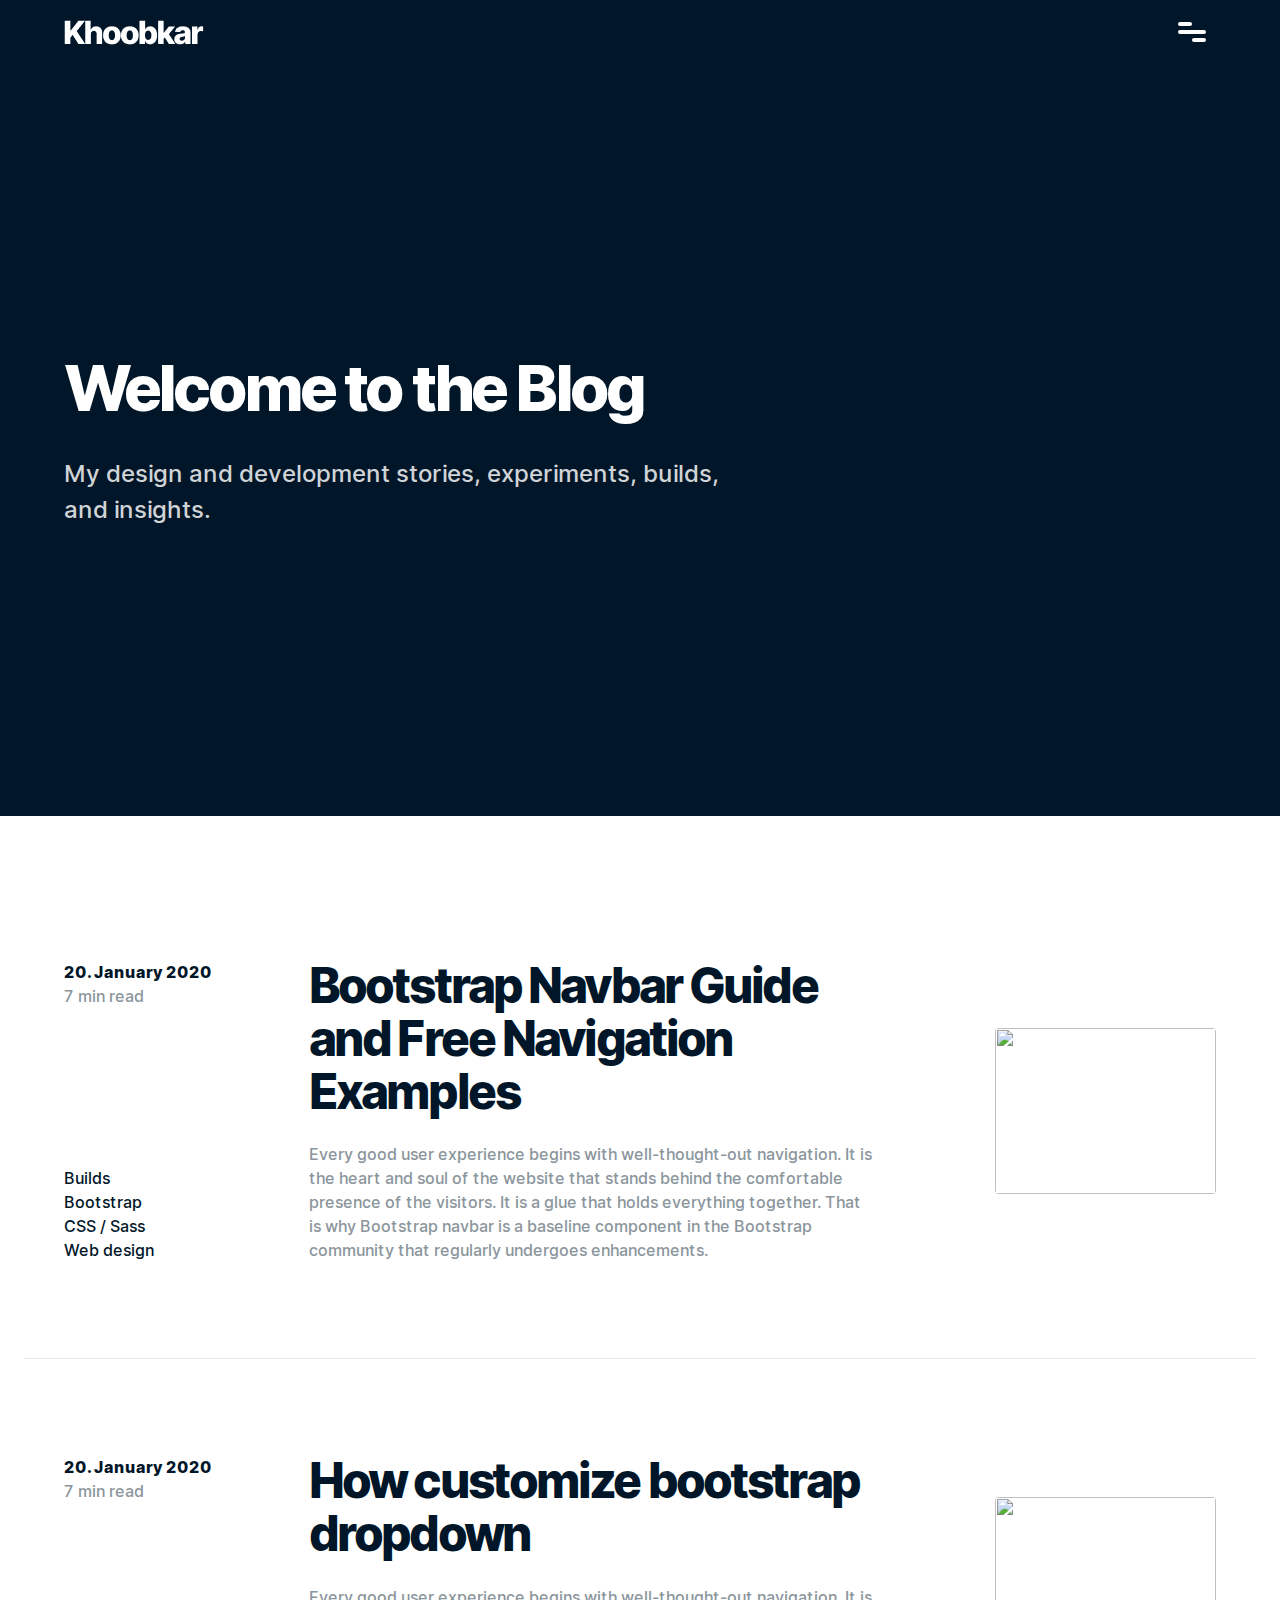
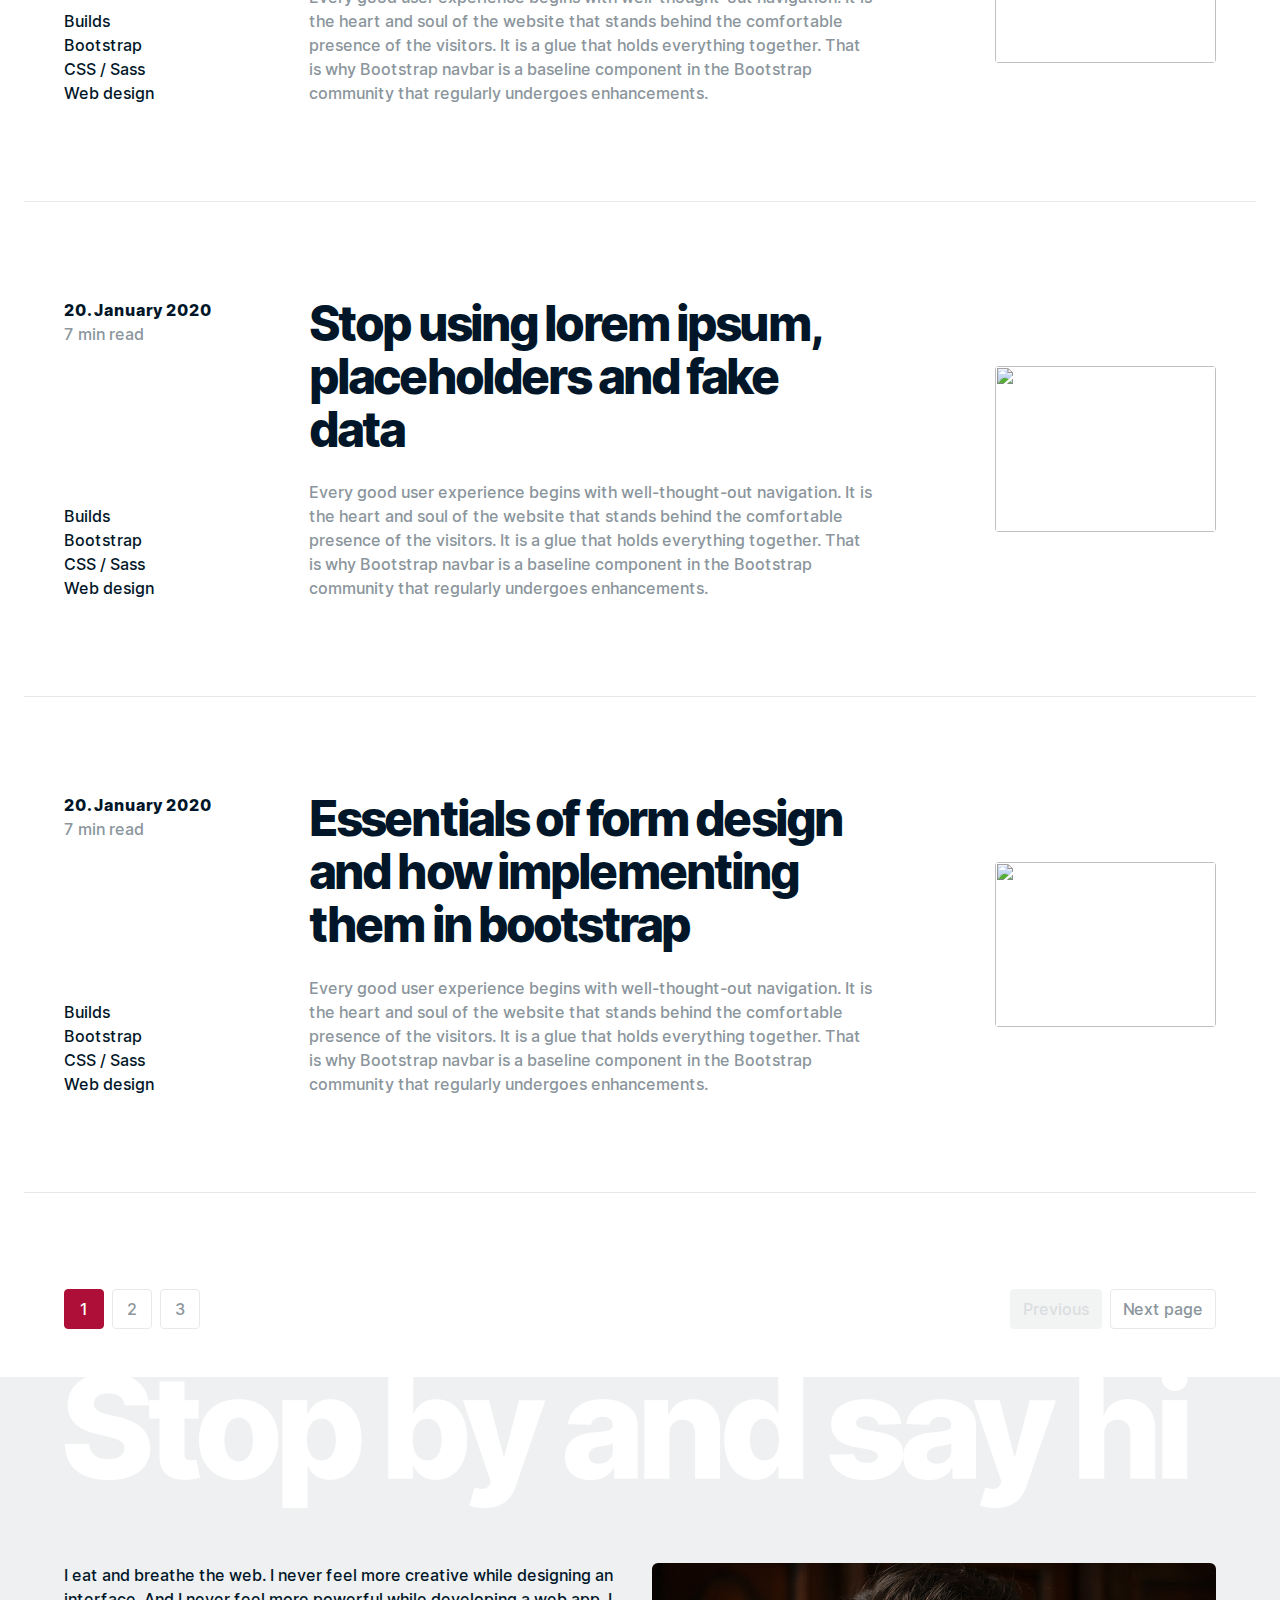
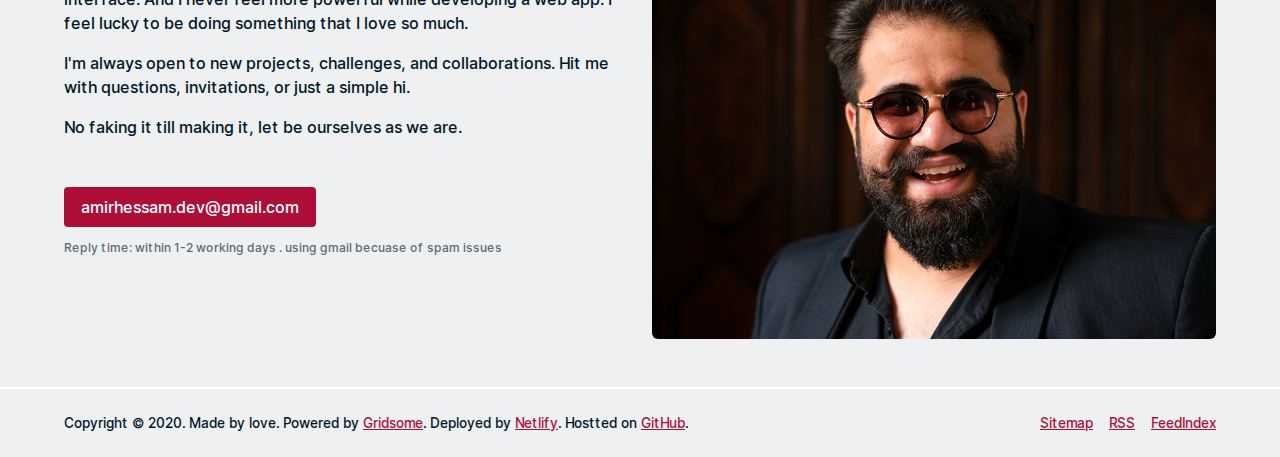
==== commit 17806b0d: "post page first steup" ====
--- a/archive.html
+++ b/archive.html
@@ -12,7 +12,7 @@
 <body>
 
     <!-- Page hero and navbar -->
-    <section class="hero is-black is-large">
+    <header class="hero is-black is-large">
 
         <!-- Navbar -->
         <div class="hero-head">
@@ -55,7 +55,7 @@
             </div>
             <!-- / Page Title -->
 
-    </section>
+    </header>
     <!-- / Page hero and navbar -->
 
     <!-- Blog archive list -->
@@ -410,13 +410,6 @@
         </div>
     </footer>
 
-
-
-    <footer>
-        <div class="footer">
-
-        </div>
-    </footer>
     <!-- / Page footer -->
 
 </body>
